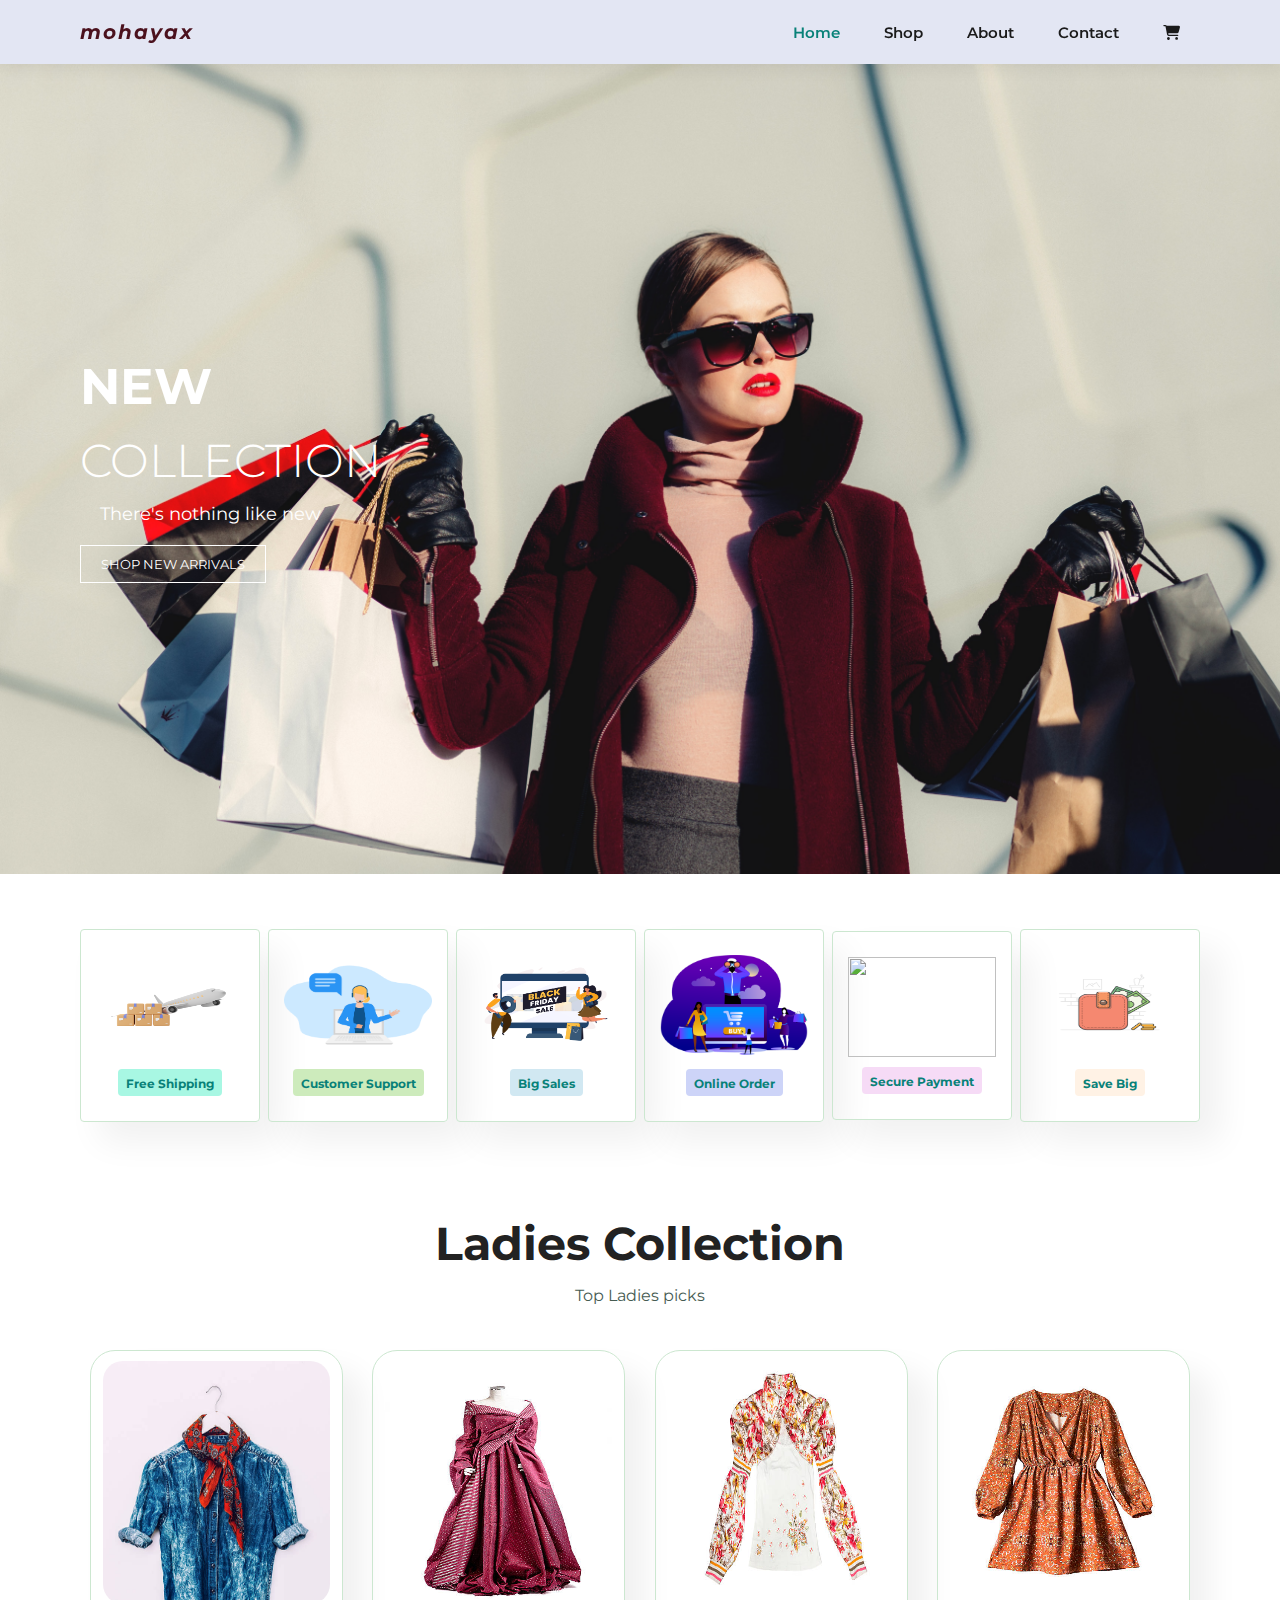
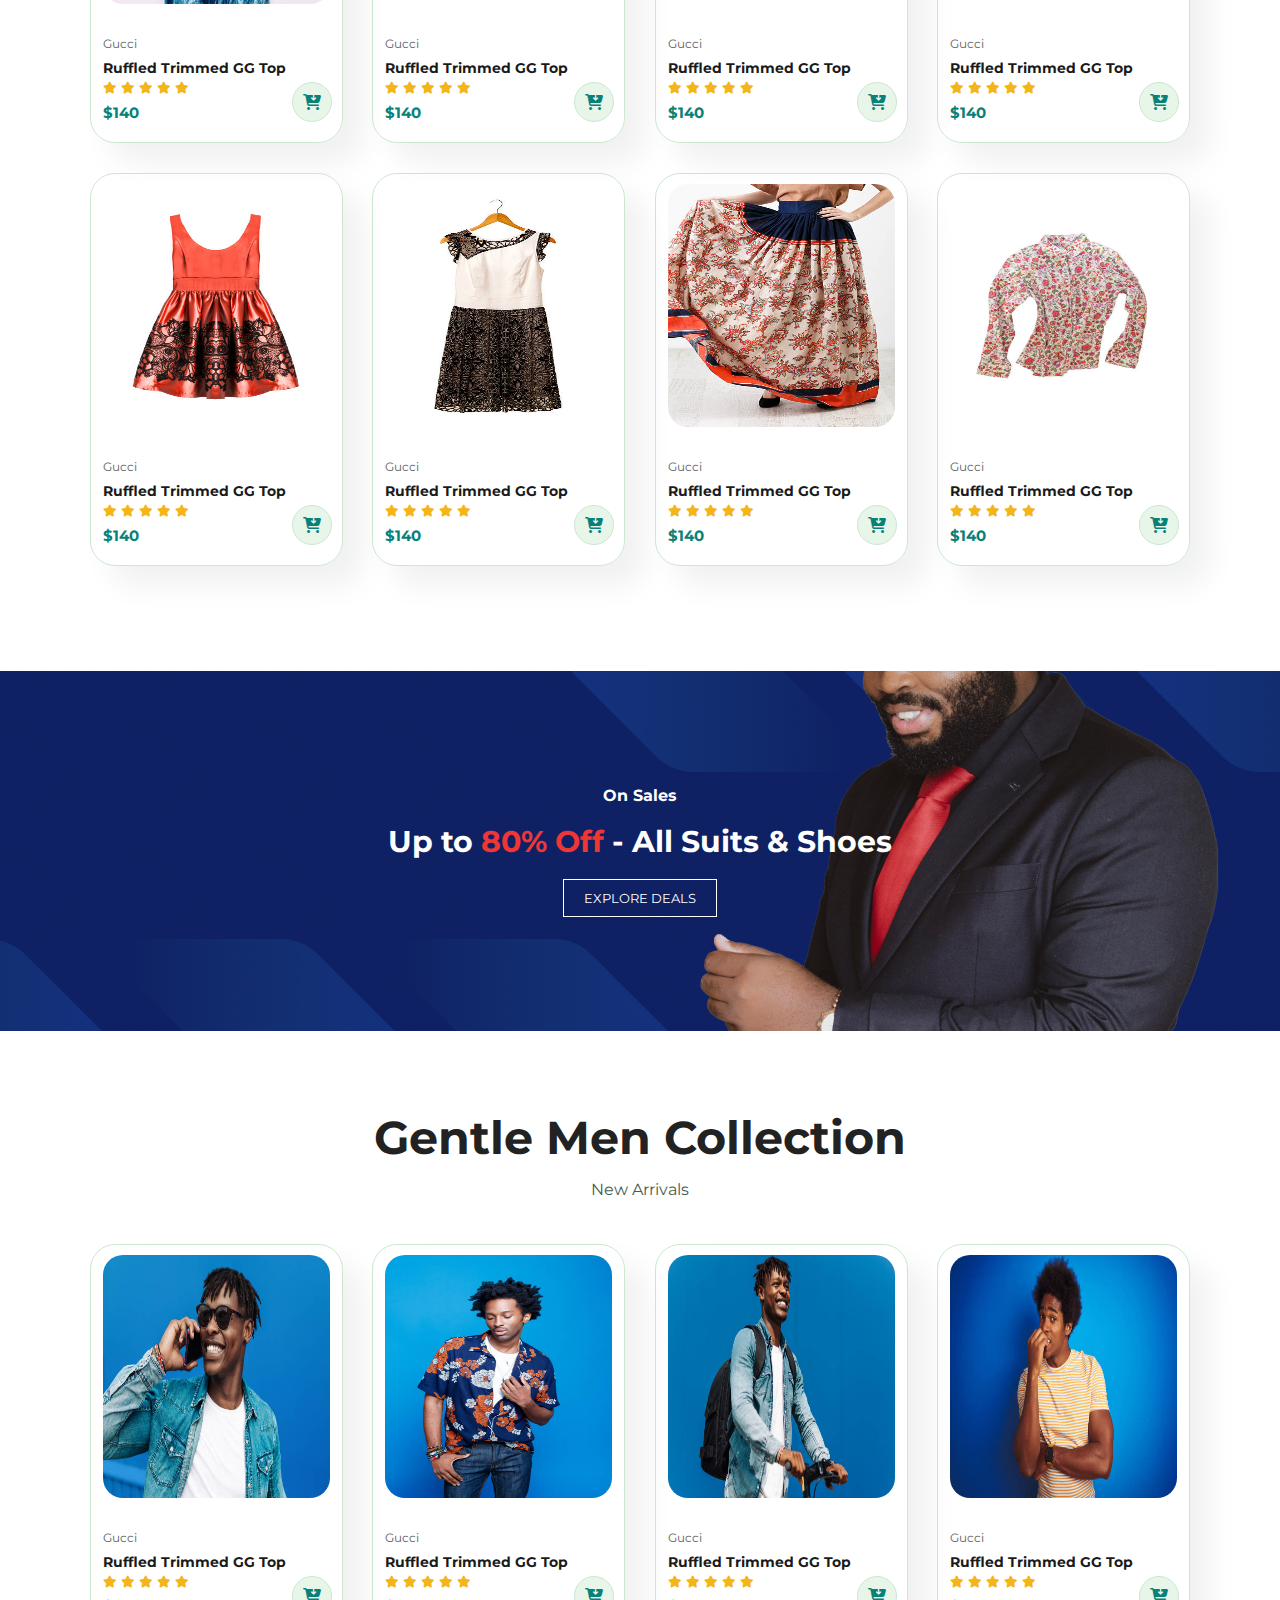
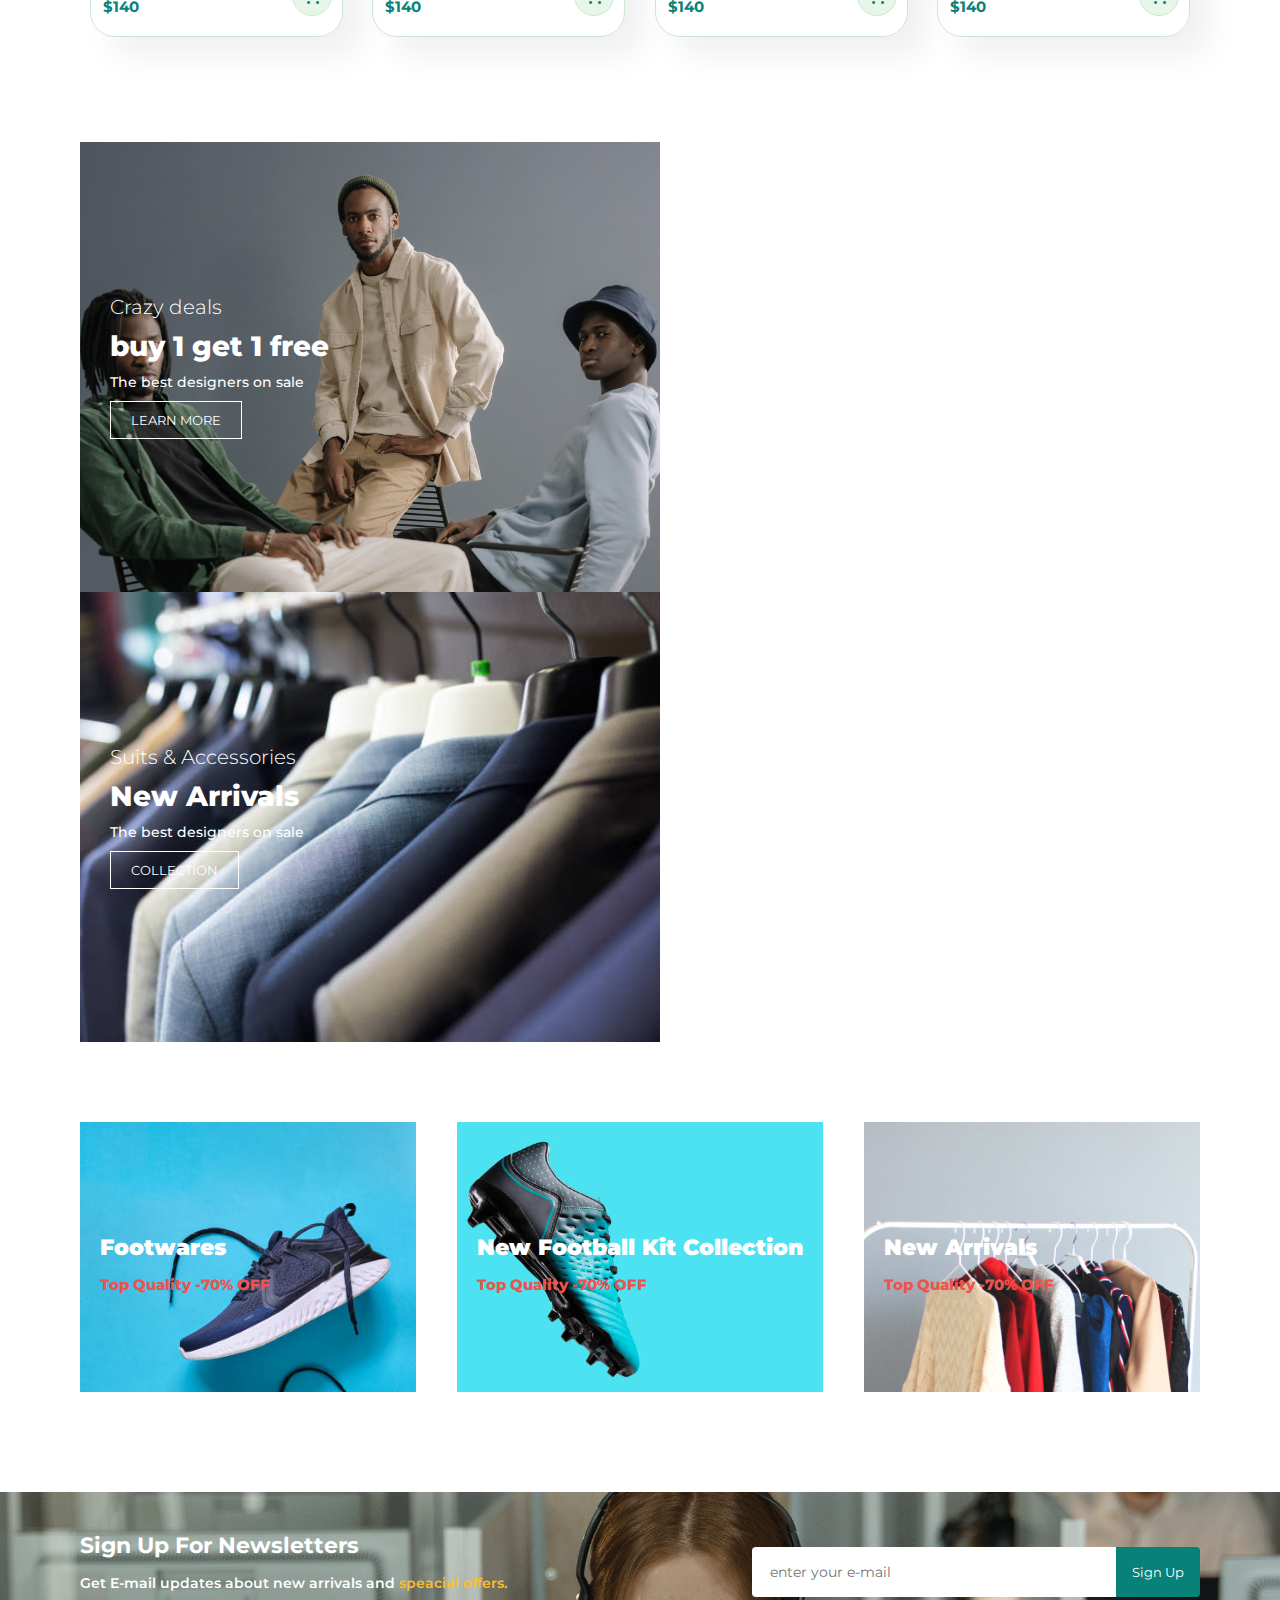
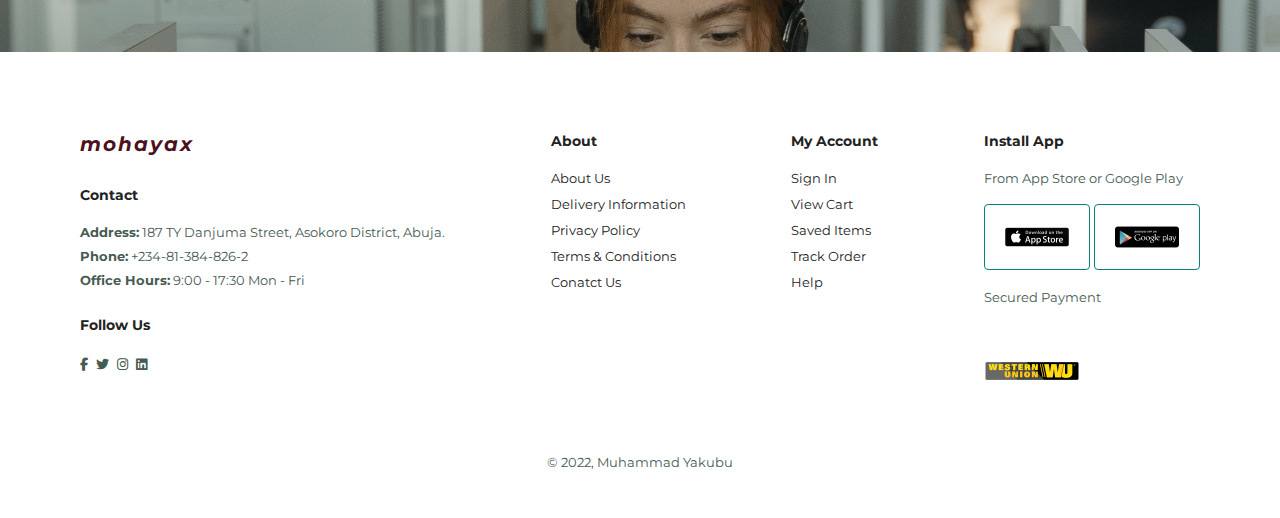
==== index.html @ 4fefd4ff "home page" ====
<!DOCTYPE html>
<html lang="en">
<head>
    <meta charset="UTF-8">
    <meta http-equiv="X-UA-Compatible" content="IE=edge">
    <meta name="viewport" content="width=device-width, initial-scale=1.0">
    <title>Online Shop</title>
    <link rel="stylesheet" href="style.css">
    <link rel="stylesheet" 
    href="https://cdnjs.cloudflare.com/ajax/libs/font-awesome/6.2.0/css/all.min.css">
</head>
<body>
    <!-- head/navbar -->
    <section id="navbar">
        <a href="#" class="logo">mohayax</a>
        <div class="nav-links">
            <a class="active" href="index.html">Home</a>
            <a href="shop.html">Shop</a>
            <a href="about.html">About</a>
            <a href="contaact.html">Contact</a>
            <a href="cart.html"><i class="fa-solid fa-cart-shopping"></i></a>
        </div>
    </section>
    <!--end of head/navbar -->
    <!-- hero section -->
    <section id="hero">
        <h1>NEW</h1>
        <h2>COLLECTION</h2>
        <p>There's nothing like new</p>
        <button>shop new arrivals</button>
    </section>
    <!-- <svg xmlns="http://www.w3.org/2000/svg" viewBox="0 0 500 120">
        <path fill="#0F2164" fill-opacity="1" d="M0,0L1440,32L1440,0L0,0Z"></path>
    </svg> -->
    <!-- end of hero section -->
    <!-- features -->
    <section id="feature" class="section-padding">
        <div class="fe-box">
            <img src="p-images/shipping.png" alt="">
            <h6>Free Shipping</h6>
        </div>
        <div class="fe-box">
            <img src="p-images/customer1 (1).png" alt="">
            <h6>Customer Support</h6>
        </div>
        <div class="fe-box">
            <img src="p-images/sales.png" alt="">
            <h6>Big Sales</h6>
        </div>
        <div class="fe-box">
            <img src="p-images/online2.png" alt="">
            <h6>Online Order</h6>
        </div>
        <div class="fe-box">
            <img src="p-images/payment.png" alt="">
            <h6>Secure Payment</h6>
        </div>
        <div class="fe-box">
            <img src="p-images/wallet.png" alt="">
            <h6>Save Big</h6>
        </div>
    </section>
    <!-- end of features -->
    <!-- products ladies section -->
    <section id="products" class="section-padding">
        <h2>Ladies Collection</h2>
        <p>Top Ladies picks</p>
        <div class="pro-container">
            <div class="product">
                <img src="p-images/f1.jpg" alt="">
                <div class="desc">
                    <span>Gucci</span>
                    <h5>Ruffled Trimmed GG Top</h5>
                    <div class="star">
                        <i class="fas fa-star"></i>
                        <i class="fas fa-star"></i>
                        <i class="fas fa-star"></i>
                        <i class="fas fa-star"></i>
                        <i class="fas fa-star"></i>
                    </div>
                    <h4>$140</h4>
                </div>
                <a href="#" class="cart"><i class="fa-sharp fa-solid fa-cart-arrow-down"></i></a>
            </div>
            <div class="product">
                <img src="p-images/f2.jpg" alt="">
                <div class="desc">
                    <span>Gucci</span>
                    <h5>Ruffled Trimmed GG Top</h5>
                    <div class="star">
                        <i class="fas fa-star"></i>
                        <i class="fas fa-star"></i>
                        <i class="fas fa-star"></i>
                        <i class="fas fa-star"></i>
                        <i class="fas fa-star"></i>
                    </div>
                    <h4>$140</h4>
                </div>
                <a href="#" class="cart"><i class="fa-sharp fa-solid fa-cart-arrow-down"></i></a>
            </div>
            <div class="product">
                <img src="p-images/f3.jpg" alt="">
                <div class="desc">
                    <span>Gucci</span>
                    <h5>Ruffled Trimmed GG Top</h5>
                    <div class="star">
                        <i class="fas fa-star"></i>
                        <i class="fas fa-star"></i>
                        <i class="fas fa-star"></i>
                        <i class="fas fa-star"></i>
                        <i class="fas fa-star"></i>
                    </div>
                    <h4>$140</h4>
                </div>
                <a href="#" class="cart"><i class="fa-sharp fa-solid fa-cart-arrow-down"></i></a>
            </div>
            <div class="product">
                <img src="p-images/f4.jpg" alt="">
                <div class="desc">
                    <span>Gucci</span>
                    <h5>Ruffled Trimmed GG Top</h5>
                    <div class="star">
                        <i class="fas fa-star"></i>
                        <i class="fas fa-star"></i>
                        <i class="fas fa-star"></i>
                        <i class="fas fa-star"></i>
                        <i class="fas fa-star"></i>
                    </div>
                    <h4>$140</h4>
                </div>
                <a href="#" class="cart"><i class="fa-sharp fa-solid fa-cart-arrow-down"></i></a>
            </div>
            <div class="product">
                <img src="p-images/f5.jpg" alt="">
                <div class="desc">
                    <span>Gucci</span>
                    <h5>Ruffled Trimmed GG Top</h5>
                    <div class="star">
                        <i class="fas fa-star"></i>
                        <i class="fas fa-star"></i>
                        <i class="fas fa-star"></i>
                        <i class="fas fa-star"></i>
                        <i class="fas fa-star"></i>
                    </div>
                    <h4>$140</h4>
                </div>
                <a href="#" class="cart"><i class="fa-sharp fa-solid fa-cart-arrow-down"></i></a>
            </div>
            <div class="product">
                <img src="p-images/f6.jpg" alt="">
                <div class="desc">
                    <span>Gucci</span>
                    <h5>Ruffled Trimmed GG Top</h5>
                    <div class="star">
                        <i class="fas fa-star"></i>
                        <i class="fas fa-star"></i>
                        <i class="fas fa-star"></i>
                        <i class="fas fa-star"></i>
                        <i class="fas fa-star"></i>
                    </div>
                    <h4>$140</h4>
                </div>
                <a href="#" class="cart"><i class="fa-sharp fa-solid fa-cart-arrow-down"></i></a>
            </div>
            <div class="product">
                <img src="p-images/f7.jpg" alt="">
                <div class="desc">
                    <span>Gucci</span>
                    <h5>Ruffled Trimmed GG Top</h5>
                    <div class="star">
                        <i class="fas fa-star"></i>
                        <i class="fas fa-star"></i>
                        <i class="fas fa-star"></i>
                        <i class="fas fa-star"></i>
                        <i class="fas fa-star"></i>
                    </div>
                    <h4>$140</h4>
                </div>
                <a href="#" class="cart"><i class="fa-sharp fa-solid fa-cart-arrow-down"></i></a>
            </div>
            <div class="product">
                <img src="p-images/f8.jpg" alt="">
                <div class="desc">
                    <span>Gucci</span>
                    <h5>Ruffled Trimmed GG Top</h5>
                    <div class="star">
                        <i class="fas fa-star"></i>
                        <i class="fas fa-star"></i>
                        <i class="fas fa-star"></i>
                        <i class="fas fa-star"></i>
                        <i class="fas fa-star"></i>
                    </div>
                    <h4>$140</h4>
                </div>
                <a href="#" class="cart"><i class="fa-sharp fa-solid fa-cart-arrow-down"></i></a>
            </div>
        </div>
    </section>
    <!-- end of ladies product section -->

    <!-- promo section -->
    <section id="promo" class="section-margin">
        <h4>On Sales</h4>
        <h2>Up to <span>80% Off</span> - All Suits & Shoes</h2>
        <button>Explore Deals</button>
    </section>
    <!-- end of promo section -->
    <!-- men section -->
    <section id="products" class="section-padding">
        <h2>Gentle Men Collection</h2>
        <p>New Arrivals</p>
        <div class="pro-container">
            <div class="product">
                <img src="p-images/m5.jpg" alt="">
                <div class="desc">
                    <span>Gucci</span>
                    <h5>Ruffled Trimmed GG Top</h5>
                    <div class="star">
                        <i class="fas fa-star"></i>
                        <i class="fas fa-star"></i>
                        <i class="fas fa-star"></i>
                        <i class="fas fa-star"></i>
                        <i class="fas fa-star"></i>
                    </div>
                    <h4>$140</h4>
                </div>
                <a href="#" class="cart"><i class="fa-sharp fa-solid fa-cart-arrow-down"></i></a>
            </div>
            <div class="product">
                <img src="p-images/m8.jpg" alt="">
                <div class="desc">
                    <span>Gucci</span>
                    <h5>Ruffled Trimmed GG Top</h5>
                    <div class="star">
                        <i class="fas fa-star"></i>
                        <i class="fas fa-star"></i>
                        <i class="fas fa-star"></i>
                        <i class="fas fa-star"></i>
                        <i class="fas fa-star"></i>
                    </div>
                    <h4>$140</h4>
                </div>
                <a href="#" class="cart"><i class="fa-sharp fa-solid fa-cart-arrow-down"></i></a>
            </div>
            <div class="product">
                <img src="p-images/m3.jpg" alt="">
                <div class="desc">
                    <span>Gucci</span>
                    <h5>Ruffled Trimmed GG Top</h5>
                    <div class="star">
                        <i class="fas fa-star"></i>
                        <i class="fas fa-star"></i>
                        <i class="fas fa-star"></i>
                        <i class="fas fa-star"></i>
                        <i class="fas fa-star"></i>
                    </div>
                    <h4>$140</h4>
                </div>
                <a href="#" class="cart"><i class="fa-sharp fa-solid fa-cart-arrow-down"></i></a>
            </div>
            <div class="product">
                <img src="p-images/m4.jpg" alt="">
                <div class="desc">
                    <span>Gucci</span>
                    <h5>Ruffled Trimmed GG Top</h5>
                    <div class="star">
                        <i class="fas fa-star"></i>
                        <i class="fas fa-star"></i>
                        <i class="fas fa-star"></i>
                        <i class="fas fa-star"></i>
                        <i class="fas fa-star"></i>
                    </div>
                    <h4>$140</h4>
                </div>
                <a href="#" class="cart"><i class="fa-sharp fa-solid fa-cart-arrow-down"></i></a>
            </div>
        </div>
    </section>
    <!-- of men section -->
    <!-- ads -->
    <section id="ads" class="section-padding">
        <div class="ads-box">
            <h4>Crazy deals</h4>
            <h2>buy 1 get 1 free</h2>
            <span>The best designers on sale</span>
            <button>Learn More</button>
        </div>
        <div class="ads-box suits">
            <h4>Suits & Accessories</h4>
            <h2>New Arrivals</h2>
            <span>The best designers on sale</span>
            <button>Collection</button>
        </div>
    </section>

    <section id="ads-2" class="section-padding">
        <div class="ads-box">
            <h2>Footwares</h2>
            <h3>Top Quality -70% OFF</h3>
        </div>
        <div class="ads-box box1">
            <h2>New Football Kit Collection</h2>
            <h3>Top Quality -70% OFF</h3>
        </div>
        <div class="ads-box box2">
            <h2>New Arrivals</h2>
            <h3>Top Quality -70% OFF</h3>
        </div>
    </section>
    <!-- end of ads -->

    <!-- news letter -->
    <section id="newsletter" class="section-padding section-margin" >
        <div class="newstext">
            <h4>Sign Up For Newsletters</h4>
            <p>Get E-mail updates about new arrivals and <span>speacial offers.</span></p>
        </div>
        <div class="form">
            <input type="text" placeholder="enter your e-mail">
            <button>Sign Up</button>
        </div>
    </section>
    <!-- end of news letter -->
    <!-- footer -->
    <footer class="section-padding">
        <div class="col">
            <a href="#" class="logo">mohayax</a>
            <h4>Contact</h4>
            <p> <strong>Address:</strong> 187 TY Danjuma Street, Asokoro District, Abuja.</p>
            <p><strong>Phone:</strong> +234-81-384-826-2</p>
            <p><strong>Office Hours:</strong> 9:00 - 17:30 Mon - Fri</p>
            <div class="follow">
                <h4>Follow Us</h4>
                <div class="icon">
                    <a href="#"><i class="fab fa-facebook-f"></i></a>
                    <a href=#""><i class="fab fa-twitter"></i></a>
                    <a href="#"><i class="fab fa-instagram"></i></a>
                    <a href="#"><i class="fab fa-linkedin"></i></a> 
                </div>
            </div>
        </div>
        <div class="col">
            <h4>About</h4>
            <a href="#">About Us</a>
            <a href="#">Delivery Information</a>
            <a href="#">Privacy Policy</a>
            <a href="#">Terms & Conditions</a>
            <a href="#">Conatct Us</a>
        </div>
        <div class="col">
            <h4>My Account</h4>
            <a href="#">Sign In</a>
            <a href="#">View Cart</a>
            <a href="#">Saved Items</a>
            <a href="#">Track Order</a>
            <a href="#">Help</a>
        </div>
        <div class="col install">
            <h4>Install App</h4>
            <p>From App Store or Google Play</p>
            <div class="row">
                <img src="p-images/download.png" alt="">
                <img src="p-images/google (1).png" alt="">
            </div>
            <p>Secured Payment</p>
            <img src="p-images/western-union.png" alt="">
        </div>
        <div class="copyright">
            <p>&copy; 2022, Muhammad Yakubu</p>
        </div>
    </footer>
    <script src="app.js"></script>
</body>
</html>
---- style.css ----
@import url('https://fonts.googleapis.com/css2?family=Lobster&family=Montserrat:wght@100;200;300;400;500;600;700;800;900&family=Quicksand:wght@300;400;500;600;700&family=Roboto:wght@100&display=swap');
/* Global Style */
*{
    margin: 0;
    padding: 0;
    box-sizing: border-box;
    font-family: "Montserrat", sans-serif;
}

h1{
    font-size: 50px;
    line-height: 64px;
    color: #222;
}
h2{
    font-size: 46px;
    line-height: 54px;
    color: #222;
}
h3{
    font-size: 30px;
    
    color: #222;
}
h4{
    font-size: 20px;
    color: #222;
}
h5{
    font-size: 18px;
    color: #222;
}
h6{
    font-size: 12px;
    font-weight: 700;
}
p{
    font-size: 16px;
    margin: 15px 0 20px 0;
    color: #465b52;
}

.section-padding{
    padding: 40px 80px;
}

.section-margin{
    margin: 40px 0;
}

body{
    width: 100%;
}

.logo{
    text-decoration: none;
    font-style: italic;
    letter-spacing: 2px;
    font-size: 20px;
    font-weight: 700;
    color: #4B111D;
}

/* NAV BAR */

#navbar{
    display: flex;
    align-items: center;
    justify-content: space-between;
    padding: 20px 80px;
    background-color:#e3e6f3;
    box-shadow: 0 5px 15px rgba(0, 0, 0, 0.06);
    z-index: 999;
    position: sticky;
    top: 0;
    left: 0;
}

#navbar .logo{
    text-decoration: none;
    font-style: italic;
    letter-spacing: 2px;
    font-size: 20px;
    font-weight: 700;
    color: #4B111D;
}


#navbar .nav-links a{
    text-decoration: none;
    padding: 0 20px;
    font-size: 15px;
    font-weight: 600;
    color: #1a1a1a;
    transition: 0.3s ease;
}



#navbar .nav-links a:hover, 
#navbar .nav-links a.active{
    color:#088178;
}


/* HOME PAGE */

#hero{
    background-image: url("p-images/freestocks-_3Q3tsJ01nc-unsplash.jpg");
    height: 90vh;
    width: 100%;
    background-position: top 25% right 0;
    background-size: cover;
    padding: 0 80px;
    display: flex;
    flex-direction: column;
    align-items: flex-start;
    justify-content: center;
}

#hero h1{
    padding-bottom: 15px;
    color: white;
}

#hero h2{
    color: white;
    font-weight: 300;
}

#hero p {
    color: white;
    font-size: 18px;
    padding-left: 20px;
}

#hero button{
    border: 1px solid white;
    background: transparent;
    padding: 10px 20px;
    color: white;
    text-transform: uppercase;
    transition: 0.3s;
    cursor: pointer;
}

#hero button:hover{
    background-color: white;
    color: black;
}

#feature .fe-box img{
    width: 100%;
    height: 100px;
    margin-bottom: 10px;
}

#feature .fe-box{
    width: 180px;
    text-align: center;
    padding: 25px 15px;
    box-shadow: 20px 20px 34px rgba(0, 0, 0, 0.06);
    border: 1px solid #cce7d0;
    border-radius: 4px;
    margin: 15px 0;
    transition: 0.05s;
}

#feature .fe-box h6{
    display: inline-block;
    padding: 9px 8px 6px 8px;
    line-height: 1;
    background-color: rgb(168, 247, 227);
    border-radius: 4px;
    color: #088178;
}

#feature{
    display: flex;
    align-items: center;
    justify-content: space-between;
    flex-wrap: wrap;
}

#feature .fe-box:nth-child(2) h6{
    background-color: #cdebbc;
}
#feature .fe-box:nth-child(3) h6{
    background-color: #d1e8f2;
}
#feature .fe-box:nth-child(4) h6{
    background-color: #cdd4f8;
}
#feature .fe-box:nth-child(5) h6{
    background-color: #f6dbf6;
}
#feature .fe-box:nth-child(6) h6{
    background-color: #fff2e5;
}

#products{
    text-align: center;
}

#products .product{
    width: 23%;
    min-width: 250px;
    padding: 10px 12px;
    border: 1px solid #cce7d0;
    border-radius: 25px;
    cursor: pointer;
    box-shadow: 20px 20px 30px rgba(0, 0, 0, 0.06);
    margin: 15px 0;
    position: relative;
}

#products .product img{
    width: 100%;
    height: 243px;
    margin-bottom: 15px;
    border-radius: 20px;
}

#products .product .desc{
    text-align: start;
    padding: 10px 0;
}

#products .product .desc span{
    color:#606063;
    font-size: 12px;
}

#products .product .desc h5{
    padding-top: 7px;
    color: #1a1a1a;
    font-size: 14px;
}

#products .product .desc i{
    font-size: 12px;
    color: rgb(243, 181, 25);
}
#products .product .desc h4{
    padding-top: 7px;
    font-size: 15px;
    font-weight: 700;
    color: #088178;
}

#products .product .cart{
    width: 40px;
    height: 40px;
    line-height: 40px;
    border-radius: 50%;
    background-color: #e8f6ea;
    font-weight: 500;
    color: #088178;
    border: 1px solid #cce7d0;
    position:absolute;
    bottom: 20px;
    right: 10px;
}

#products .pro-container{
    display: flex;
    align-items: center;
    justify-content: space-between;
    padding: 10px;
    flex-wrap: wrap;
}

#promo{
    background-image: url('p-images/h1.png');
    background-size: cover;
    background-position: center;
    height: 40vh;
    display: flex;
    flex-direction: column;
    align-items: center;
    justify-content: center;
    text-align: center;
    width: 100%;
}

#promo h4{
    color: #fff;
    font-size: 16px;
}
#promo h2{
    color: #fff;
    font-size: 30px;
    padding: 10px 0;
}
#promo h2 span{
    color: #ef3636;
}

#promo button{
    border: 1px solid white;
    background: transparent;
    padding: 10px 20px;
    color: white;
    text-transform: uppercase;
    transition: 0.3s;
    cursor: pointer;
}

#promo button:hover{
    background-color: white;
    color: black;
}

#ads{
    display: flex;
    justify-content: space-between;
    flex-wrap: wrap;
}

#ads .ads-box{
    background-image: url('p-images/h2.jpg');
    background-size: cover;
    background-position: center;
    height: 50vh;
    display: flex;
    flex-direction: column;
    align-items: flex-start;
    justify-content: center;
    min-width: 580px;
    padding: 30px;
}

#ads h4{
    color: #fff;
    font-size: 20px;
    font-weight: 300;
}

#ads h2{
    color: #fff;
    font-size: 28px;
    font-weight: 800;
}

#ads span{
    color: #fff;
    font-size: 14px;
    font-weight: 500;
}

#ads button{
    margin-top: 10px;
    border: 1px solid white;
    background: transparent;
    padding: 10px 20px;
    color: white;
    text-transform: uppercase;
    transition: 0.3s;
    cursor: pointer;
}

#ads button:hover{
    background-color: white;
    color: black;
}

#ads .suits{
    background-image: url('p-images/b5.jpg');
}
#ads-2{
    display: flex;
    justify-content: space-between;
    flex-wrap: wrap;
}
#ads-2 .ads-box{
    background-image: url('p-images/b1.jpg');
    background-size: cover;
    background-position: center;
    height: 30vh;
    display: flex;
    flex-direction: column;
    align-items: flex-start;
    justify-content: center;
    min-width: 30%;
    padding: 20px;
    margin-bottom: 20px;
}

#ads-2 h2{
    color: #fff;
    font-weight: 900;
    font-size: 22px;
}
#ads-2 h3{
    color: #ec544e;
    font-weight: 800;
    font-size: 15px;
}

#ads-2 .box1{
    background-image: url('p-images/b2.jpg');
}
#ads-2 .box2{
    background-image: url('p-images/b3.png');
}

#newsletter{
    display: flex;
    justify-content: space-between;
    flex-wrap: wrap;
    align-items: center;
    background-image: url('p-images/cus.jpg');
    background-repeat: no-repeat;
    background-position: center;
    background-color: #041e42;
    background-size: cover;
}

#newsletter h4{
    font-size: 22px;
    font-weight: 700;
    color: #fff;
}
#newsletter p{
    font-size: 14px;
    font-weight: 600;
    color: #fff;
}

#newsletter span{
    color: #ffbd27;
}
#newsletter .form{
    display: flex;
    width: 40%;
}

#newsletter input{
    height: 3.125rem;
    padding: 0 1.2em;
    font-size: 14px;
    border: 1px solid transparent;
    width: 100%;
    border-radius: 4px;
    outline: none;
    border-top-right-radius: 0;
    border-bottom-right-radius: 0;
}
#newsletter button{
    border-radius: 4px;
    height: 3.125rem;
    padding: 0 1.2em;
    background-color: #088178;
    color: white;
    transition: 0.3s;
    cursor: pointer;
    white-space: nowrap;
    border: none;
    border-top-left-radius: 0;
    border-bottom-left-radius: 0;
}
footer{
    display: flex;
    flex-wrap: wrap;
    justify-content: space-between;
}
footer .col{
    display: flex;
    flex-direction: column;
    align-items: flex-start;
    margin-bottom: 20px;
}
footer .logo{
    margin-bottom: 30px;
}

footer h4{
    font-size: 14px;
    padding-bottom: 20px;
}

footer p{
    font-size: 13px;
    margin: 0 0 8px 0;
}

footer a {
    font-size: 13px;
    text-decoration: none;
    color: #222;
    margin-bottom: 10px;
}

footer .follow{
    margin-top: 20px;
}
footer .icon a{
    color: #465b52;
    padding-right: 4px;
    cursor: pointer;
}

footer .install .row img{
    border: 1px solid #088178;
    border-radius: 4px;
    padding: 0 20px;
}

footer .install img{
    margin: 10px 0 15px 0;
}

footer a:hover{
    color: #088178;
}

footer .copyright{
    width: 100%;
    text-align: center;
}
/* SHOP PAGE */
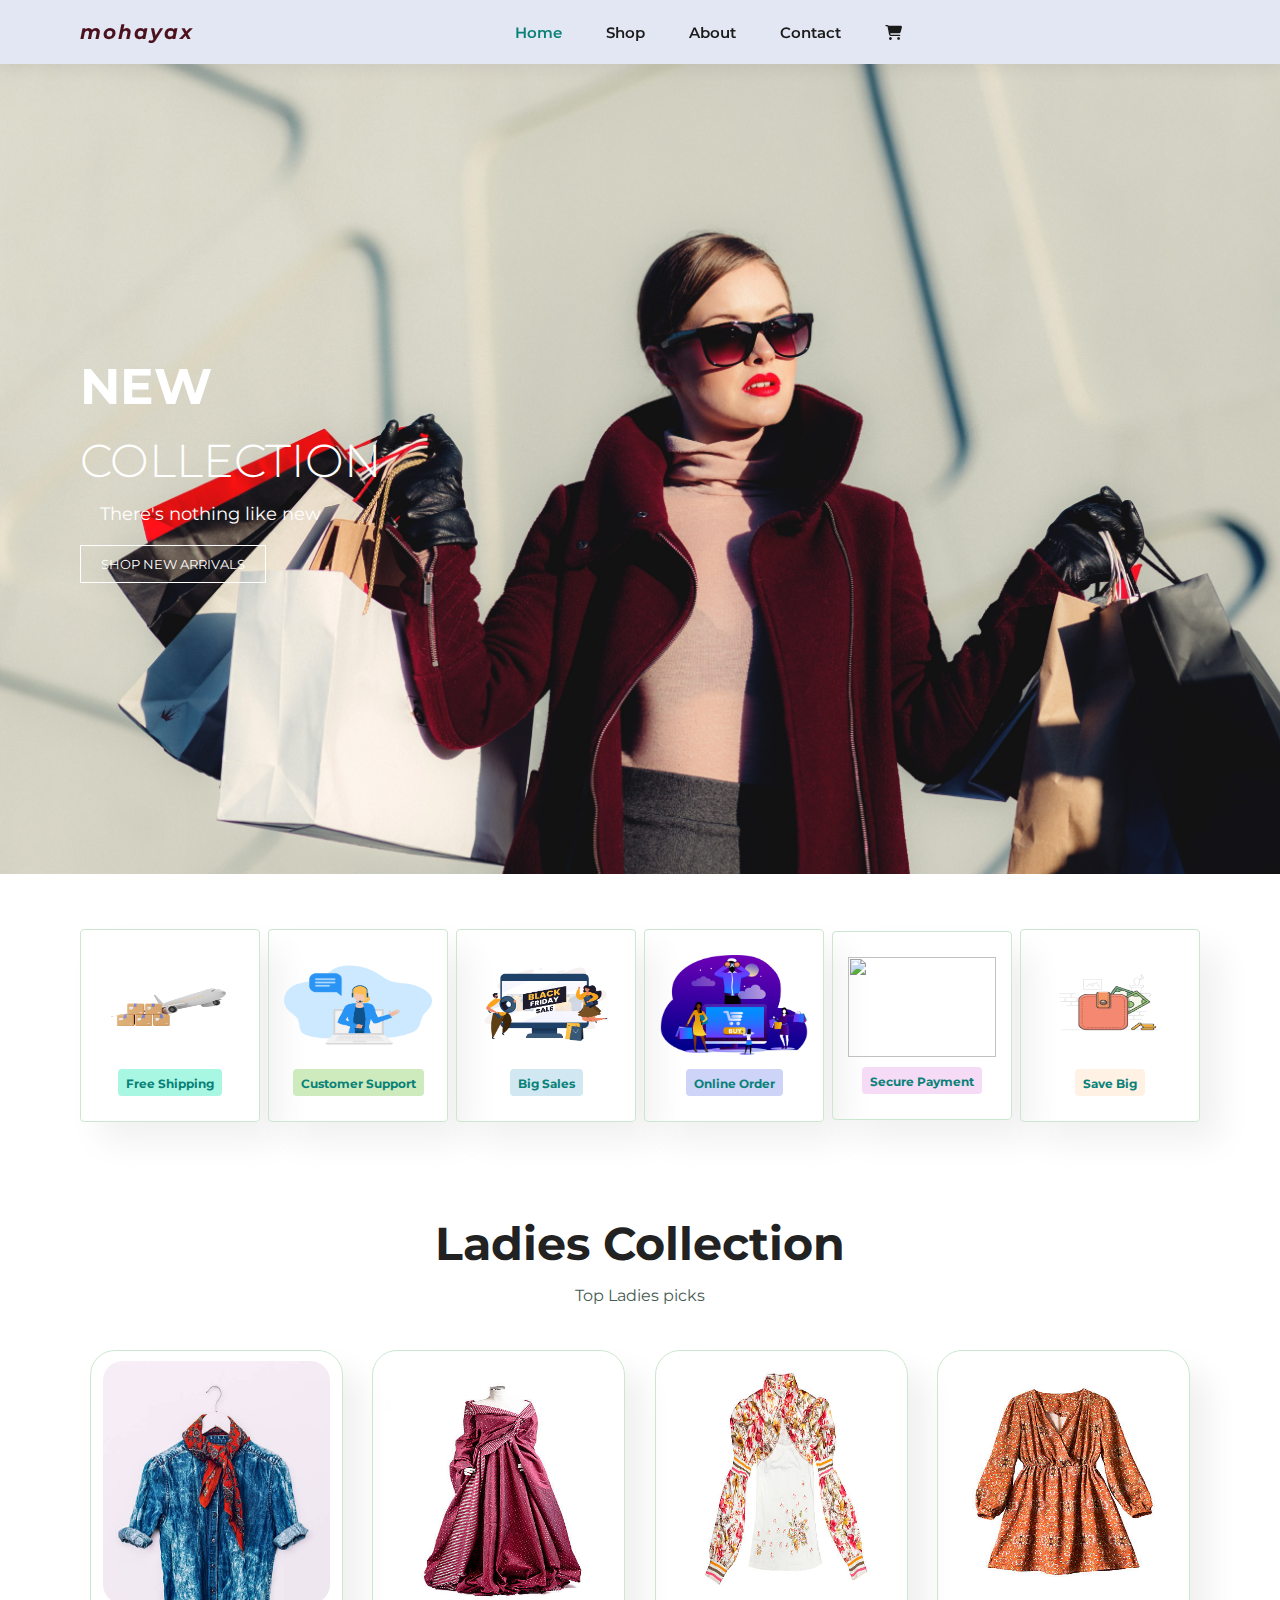
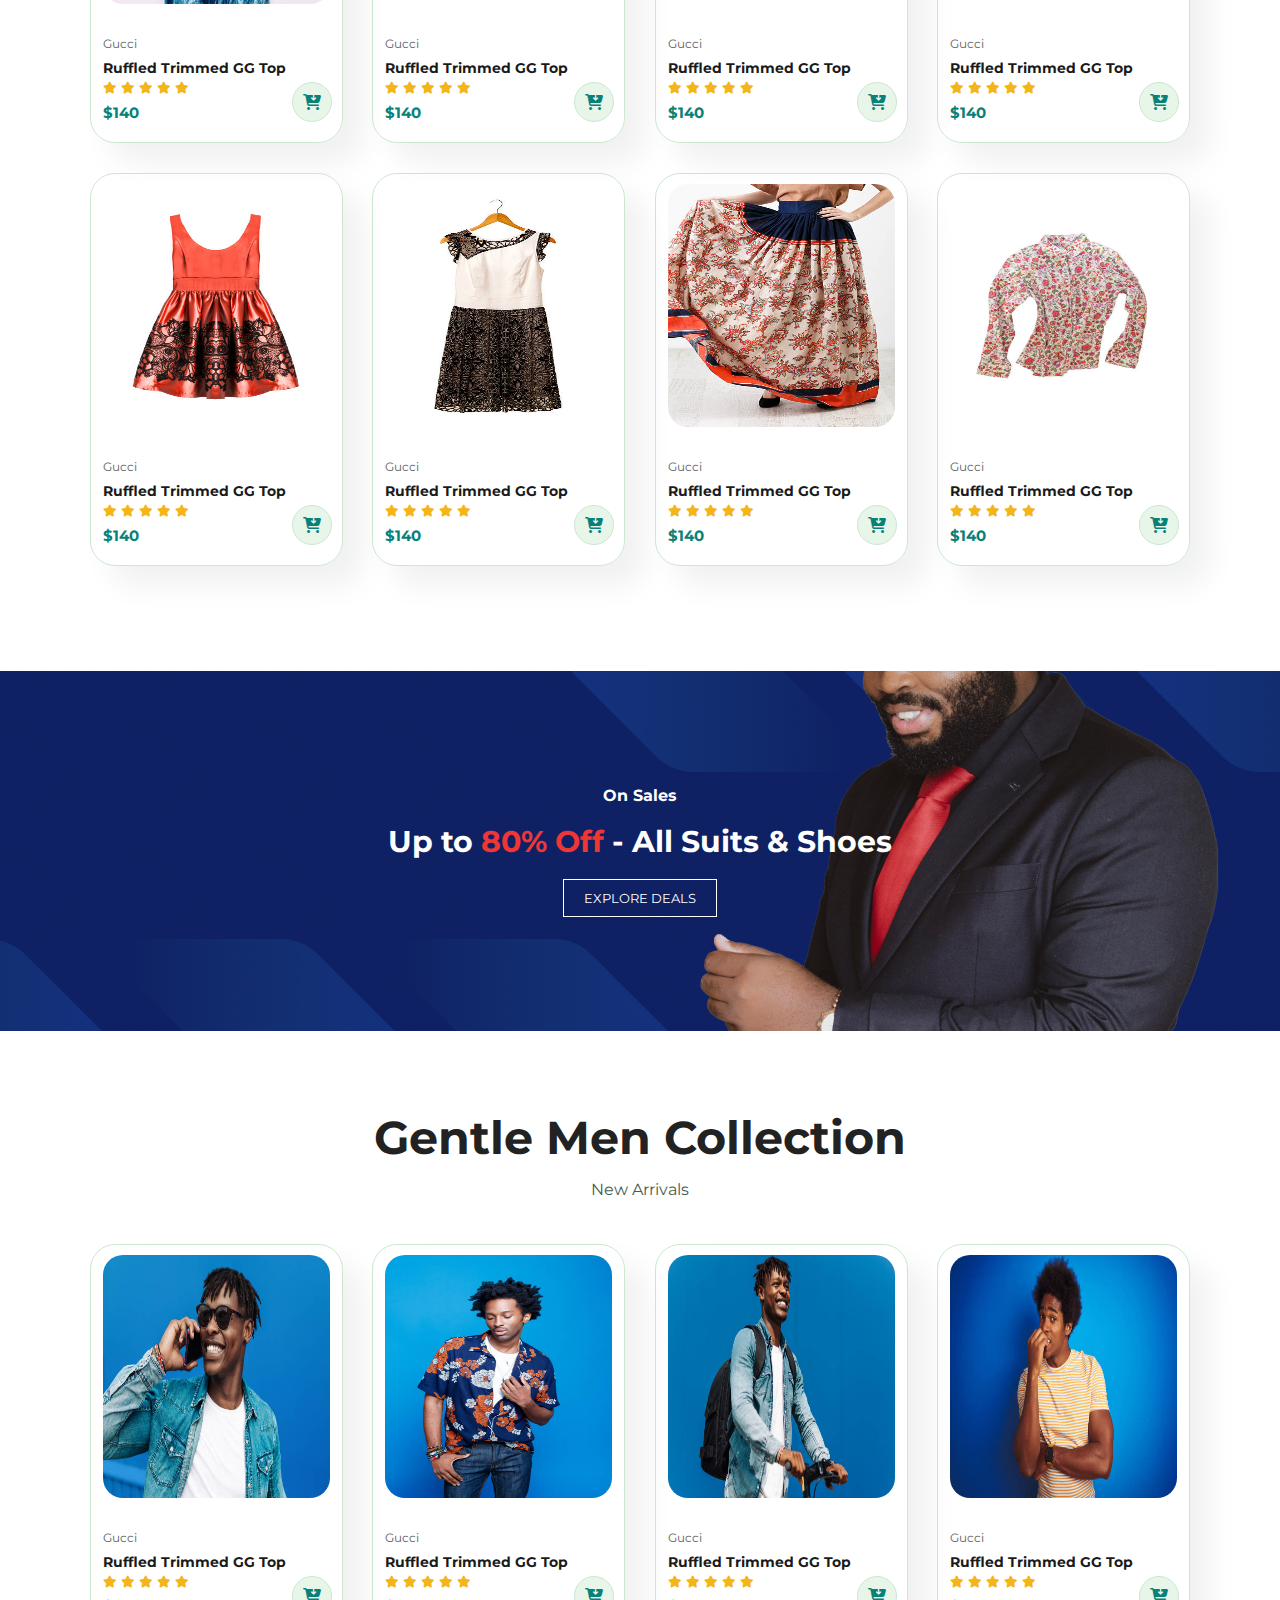
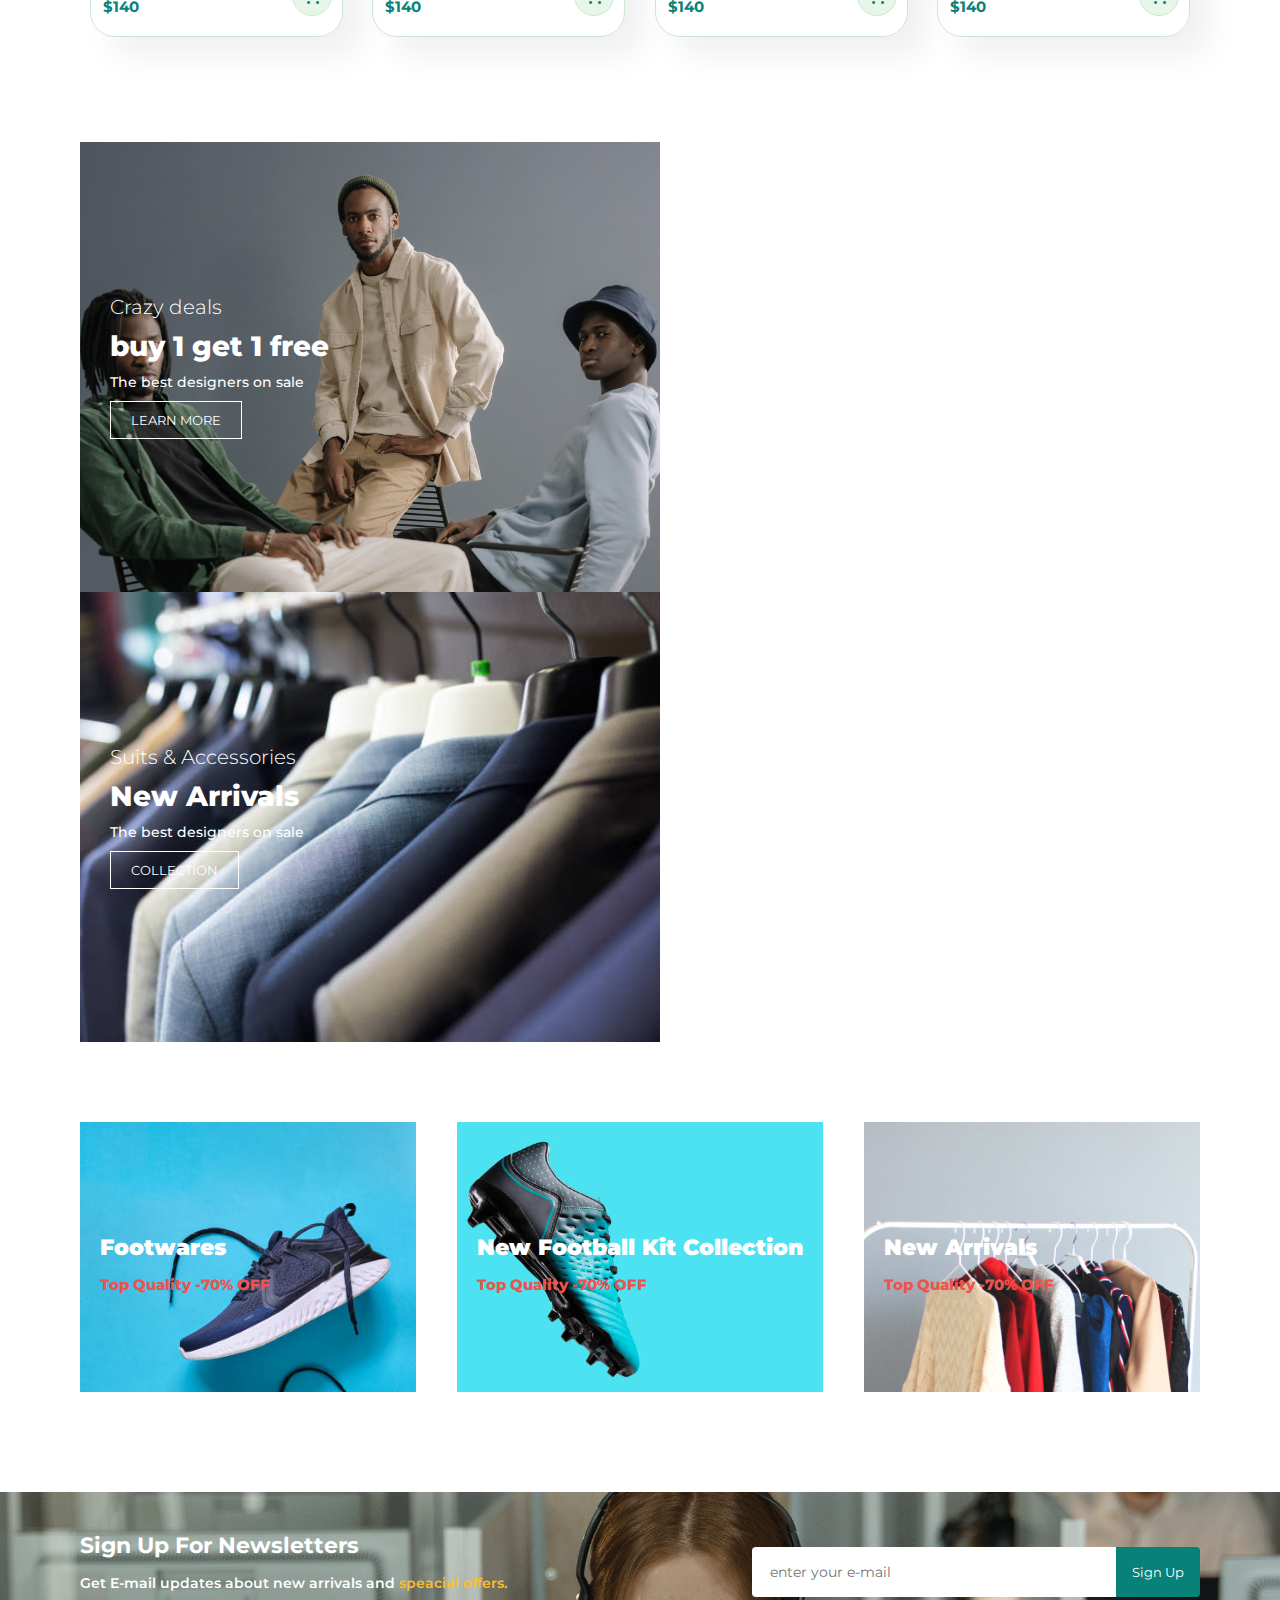
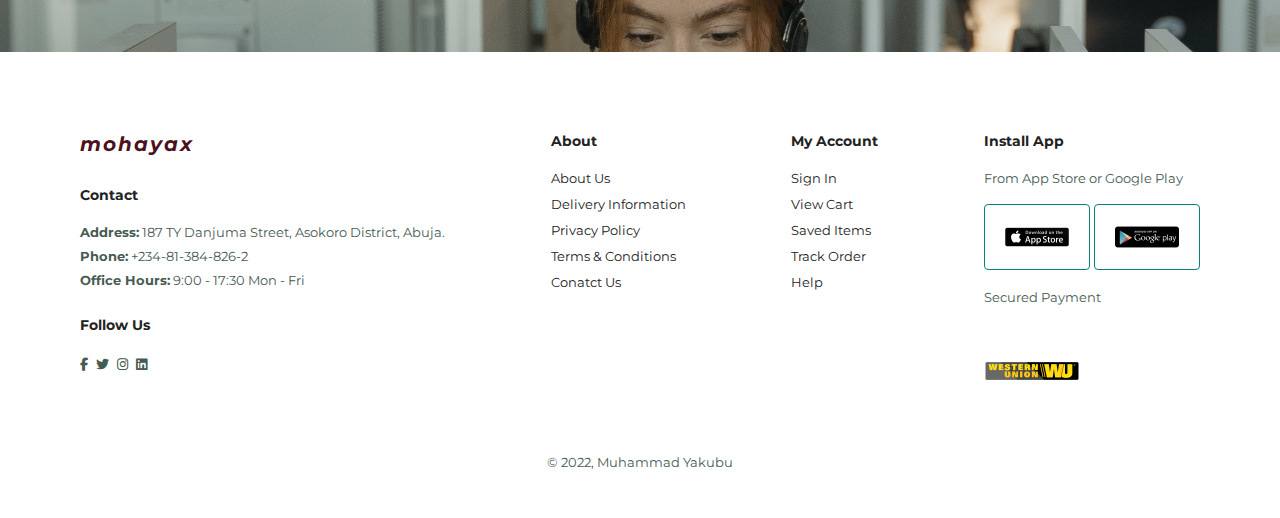
==== commit f261d5dc: "reponsiveness added" ====
--- a/index.html
+++ b/index.html
@@ -13,12 +13,17 @@
     <!-- head/navbar -->
     <section id="navbar">
         <a href="#" class="logo">mohayax</a>
-        <div class="nav-links">
+        <div id="nav-links">
+            <a href="#" id="close" class="far fa-times"></a>
             <a class="active" href="index.html">Home</a>
             <a href="shop.html">Shop</a>
             <a href="about.html">About</a>
             <a href="contaact.html">Contact</a>
             <a href="cart.html"><i class="fa-solid fa-cart-shopping"></i></a>
+        </div>
+        <div id="mobile">
+            <a href="cart.html"><i class="fa-solid fa-cart-shopping"></i></a>
+            <i  id="bar" class="fas fa-bars"></i>
         </div>
     </section>
     <!--end of head/navbar -->
--- a/style.css
+++ b/style.css
@@ -86,7 +86,7 @@
 }
 
 
-#navbar .nav-links a{
+#navbar #nav-links a{
     text-decoration: none;
     padding: 0 20px;
     font-size: 15px;
@@ -97,8 +97,8 @@
 
 
 
-#navbar .nav-links a:hover, 
-#navbar .nav-links a.active{
+#navbar #nav-links a:hover, 
+#navbar #nav-links a.active{
     color:#088178;
 }
 
@@ -518,4 +518,146 @@
     width: 100%;
     text-align: center;
 }
-/* SHOP PAGE */+/* RESPONSIVENESS /MEDIA QUERY*/
+#mobile{
+    display: flex;
+    visibility: hidden;
+    align-items: center;
+}
+
+#close{
+    visibility: hidden;
+}
+
+@media (max-width:800px) {
+    .section-padding{
+        padding: 40px 40px;
+    }
+    #nav-links{
+        display: flex;
+        flex-direction: column;
+        align-items: flex-start;
+        justify-content: flex-start;
+        position: fixed;
+        top: 0;
+        right: -300px;
+        height: 100vh;
+        width: 300px;
+        background-color: #e3e6f3;
+        box-shadow: 0 40px 60px rgba(0, 0, 0, 0.1);
+        padding: 80px 0 0 10px;
+        transition: 0.3s;
+    }
+    #nav-links.show-links{
+        right: 0px;
+    }
+    #nav-links a{
+        margin-bottom: 25px;
+    }
+    #mobile{
+        visibility: visible;
+    }
+    #close{
+        position: absolute;
+        top: 30px;
+        /* left: 20px; */
+        color: #222;
+        font-size: 30px;
+        visibility: visible;
+    }
+    /* #bar{
+        position:inherit;
+    } */
+    #mobile i{
+        color:#1a1a1a;
+        font-size: 24px;
+        padding-left: 20px;
+    }
+    #hero{
+        height: 70vh;
+        background-position: top 30% right 30%;
+        padding: 0 80px;
+    }
+    #feature{
+        justify-content: center;
+    }
+    #feature .fe-box{
+        margin: 15px 15px;
+    }
+    #products .pro-container{
+        justify-content: center;
+    }
+    #products .product{
+        margin: 15px;
+    }
+    #promo{
+        height: 25vh;
+    }
+    #ads .ads-box{
+        min-width: 100%;
+        height: 30vh;
+    }
+    #ads-2{
+        padding: 0 40px;
+    }
+    #ads-2 .ads-box{
+        width: 28%;
+    }
+    #newsletter .form{
+        width: 70%;
+    }
+}
+@media (max-width:477px){
+    .section-padding{
+        padding: 20px;
+    }
+    #navbar{
+        padding: 10px 30px;
+    }
+    h1{
+        font-size: 38px;
+    }
+    h2{
+        font-size: 32px;
+    }
+    #hero{
+        padding: 0 20px;
+        background-position: 55%;
+    }
+    #feature{
+        justify-content: space-between;
+    }
+    #feature .fe-box{
+        width: 155px;
+        margin: 0 0 15px 0;
+    }
+    #products .product{
+        width: 100%;
+    }
+    #promo{
+        height: 40vh;
+    }
+    #ads .ads-box{
+        height: 40vh;
+    }
+    #ads .suits{
+        margin-top: 20px;
+    }
+    #ads-2{
+        padding: 0 20px;
+    }
+    #ads-2 .ads-box{
+        width: 100%;
+    }
+    #newsletter {
+        padding: 40px 20px;
+    }
+    #newsletter .form{
+        width: 100%;
+    }
+    footer .copyright{
+        text-align: start;
+    }
+}
+
+/* SHOP PAGE  */